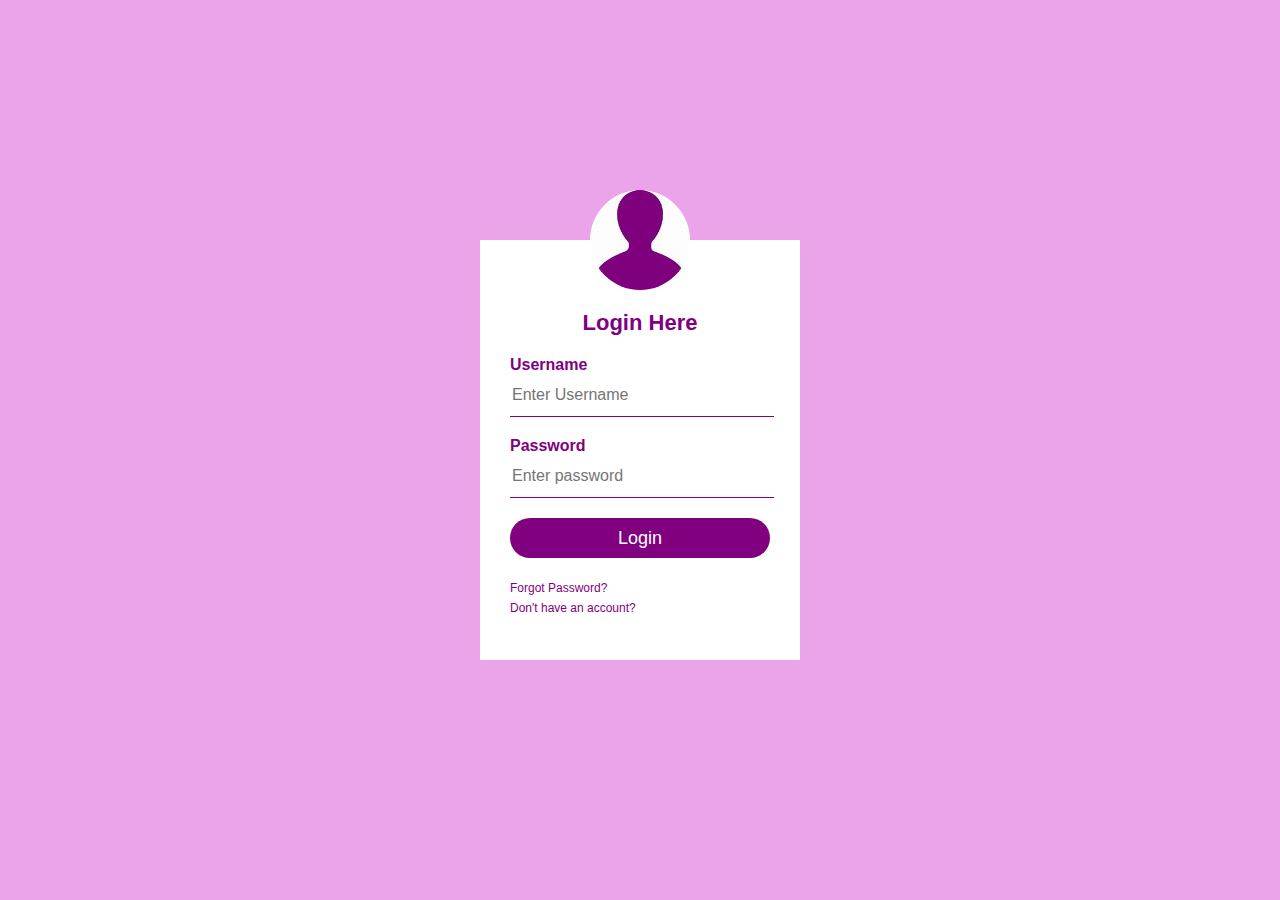
==== project2/index.html @ 9561ac1b "Added project page" ====
<!DOCTYPE html>
<html>
<head>
     <meta charset="utf-8">
    <meta name="viewport" content="width=device-width, initial-scale=1.0">
<title>Log In</title>
    <link rel="stylesheet" href="log-in.css">
</head>
<body>
<div class="loginbox">
    <img src="login.jpg" alt="login icon" class="pancakes"/>
    <h1>Login Here</h1>
    <form>
    <p>Username</p>
        <input type="text" name="" placeholder="Enter Username">
    <p>Password</p>
        <input type="password" name="password" placeholder="Enter password" required="required" maxlength="8">
        <input type="submit" name="login" value="Login">
        <a href="#">Forgot Password?</a> <br>
        <a href="#">Don't have an account?</a>
    </form>
    
    </div>
</body>
</html>
---- project2/log-in.css ----
body{
    margin: 0;
    padding: 0; 
    background-color: #eba3e9;
    background-size: cover;
    background-position: ce;
    font-family: sans-serif;
}
.loginbox{
    width: 320px;
    height: 420px;
    background: #fff;
    color: purple;
    top: 50%;
    left: 50%;
    position: absolute;
    transform: translate(-50%,-50%);
    box-sizing: border-box;
    padding: 70px 30px;
}
.pancakes{
    width: 100px;
    height: 100px;
    border-radius: 50%;
    position: absolute;
    top: -50px;
    left: calc(50% - 50px);    
}
h1{
    margin: 0;
    padding: 0 0 20px;
    text-align: center;
    font-size: 22px
}
.loginbox p{
    margin: 0;
    padding: 0;
    font-weight: bold;
}
.loginbox input{
    width: 100%;
    margin-bottom: 20px;
}
.loginbox input[type="text"], input[type="password"] {
    border: none;
    border-bottom: 1px solid purple;
    background: transparent;
    outline: none;
    height: 40px;
    color: #000;
    font-size: 16px;
}
.loginbox input[type="submit"] {
    border: none;
    outline: none;
    height: 40px;
    background: purple;
    color: #fff;
    font-size: 18px;
    border-radius: 20px;
}
.loginbox input[type="submit"]:hover {
    cursor: pointer;
    background: #eba3e9;
    color: #000;
}
.loginbox a{
    text-decoration: none;
    font-size: 12px;
    line-height: 20px;
    color: purple;
}
.loginbox a:hover {
    color: #eba3e9;
}

@media (max-width: 750px) {
    .loginbox{
        width: 250px;
    height: 420px;
    top: 50%;
    left: 50%;
    position: absolute;
    transform: translate(-50%,-50%);
    }
}
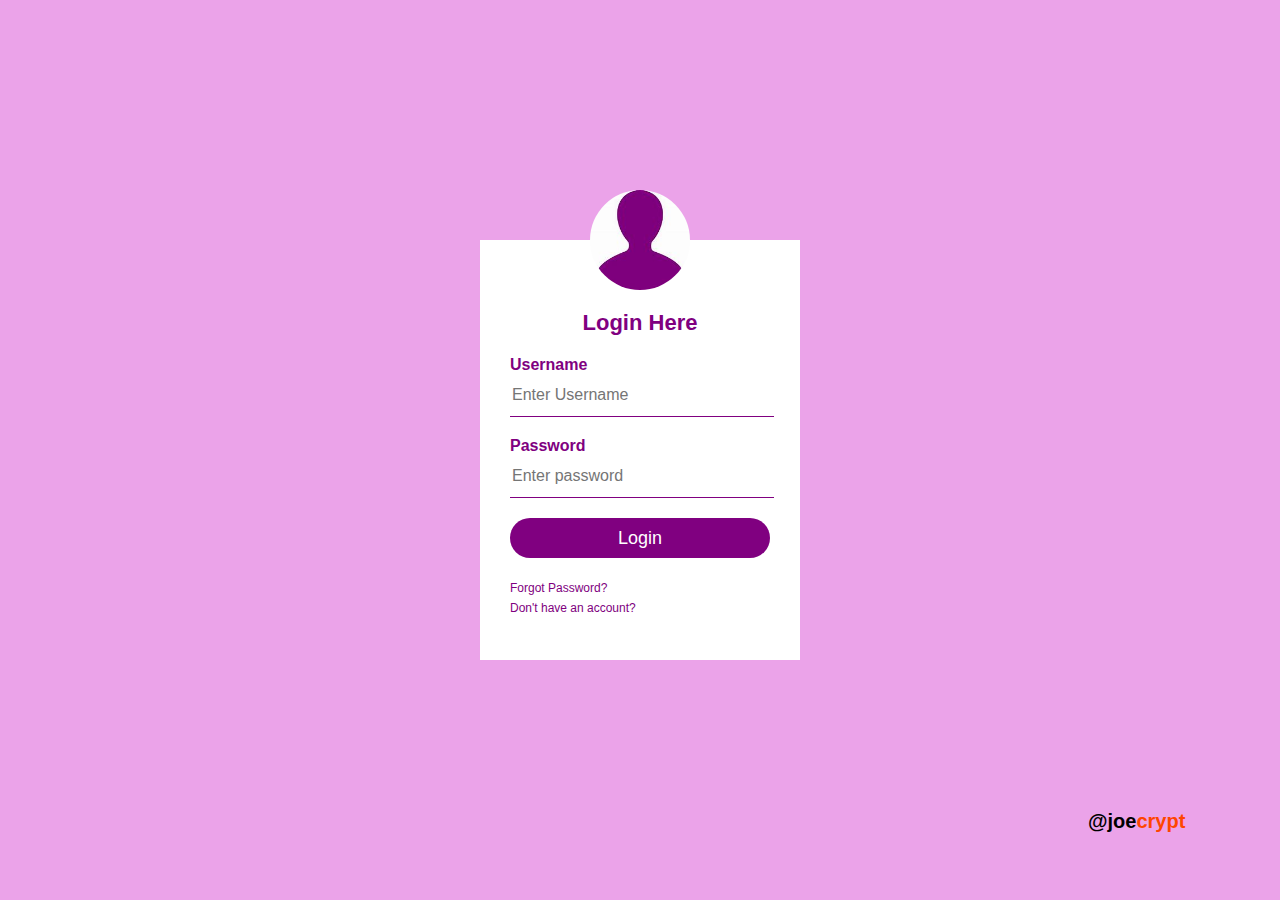
==== commit 07a5f590: "added third project" ====
--- a/project2/index.html
+++ b/project2/index.html
@@ -21,5 +21,7 @@
     </form>
     
     </div>
+    
+    <span id="logo">@joe<span id="logo-col">crypt</span> </span>
 </body>
 </html>
--- a/project2/log-in.css
+++ b/project2/log-in.css
@@ -74,13 +74,34 @@
     color: #eba3e9;
 }
 
+
+#logo{
+    position: absolute;
+    top: 90%;
+    left: 85%;
+    margin-right: 50px;
+    font-weight: bolder;
+    font-size: 20px;
+}
+
+#logo-col{
+    color: orangered;
+}
+
 @media (max-width: 750px) {
     .loginbox{
-        width: 250px;
+    width: 250px;
     height: 420px;
     top: 50%;
     left: 50%;
     position: absolute;
     transform: translate(-50%,-50%);
     }
-}+
+    #logo{
+        font-size: 15px;
+        top: 90%;
+        left: 75%;
+    }
+}
+
